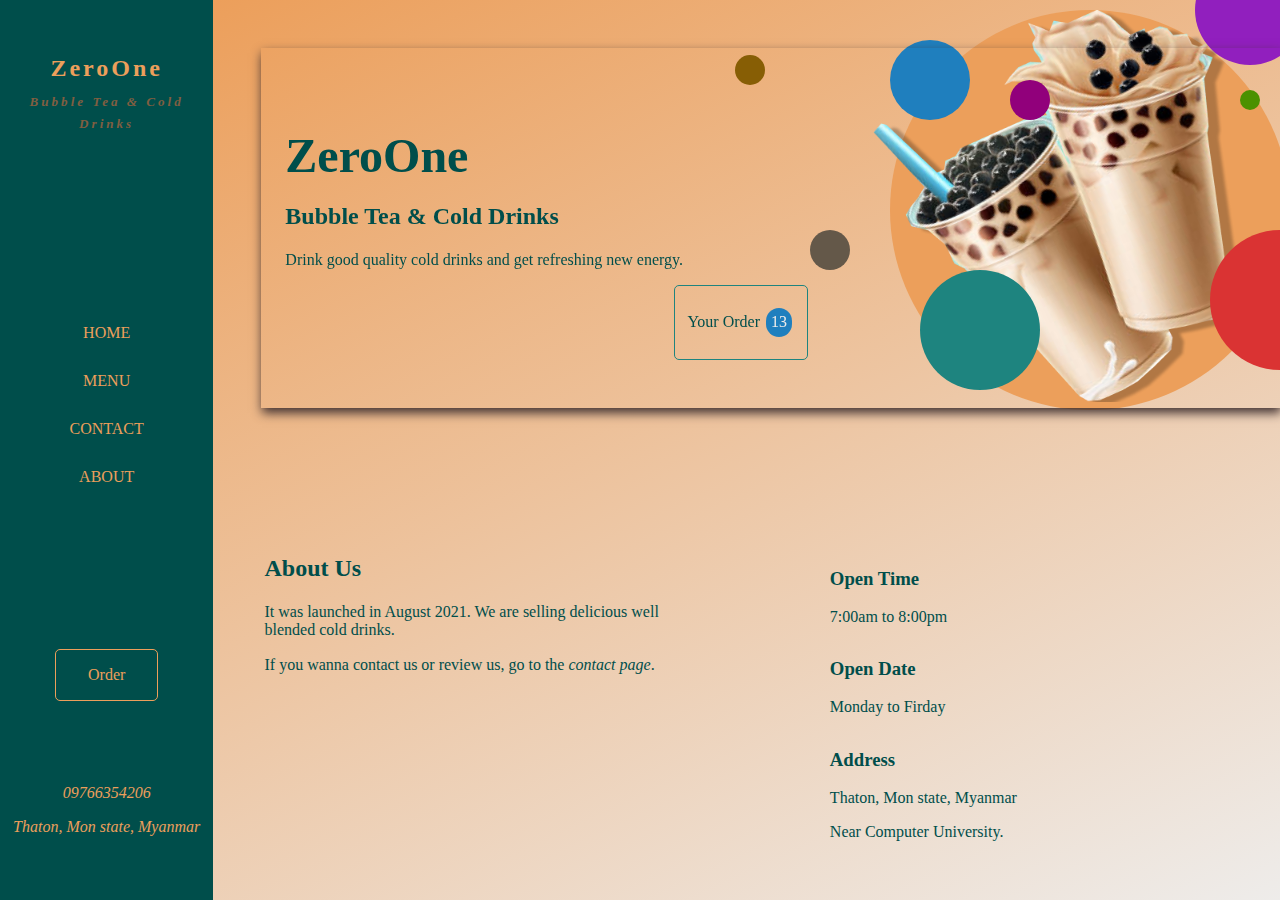
==== pages/about.html @ 02f77d65 "Static website with a little Javascript" ====
<!DOCTYPE html>
<html lang="en">
<head>
    <meta charset="UTF-8">
    <meta http-equiv="X-UA-Compatible" content="IE=edge">
    <meta name="viewport" content="width=device-width, initial-scale=1.0">
    <link rel="stylesheet" href="../styles/normalize.css">
    <link rel="stylesheet" href="../styles/style.css">
    <link rel="stylesheet" href="../styles/about.css">
    <title>OneZero Bubble Tea | About Us</title>
    <script src="../js/canvas.js" defer></script>
    <script src="../js//toggle_nav.js" defer></script>
</head>
<body>
    <nav>
        <h3 class="shop-logo">
            <strong class="shop-name">ZeroOne</strong><br>
            <em class="shop-subname">Bubble Tea & Cold Drinks</em>
        </h3>
        <ul class="navbar-list">
            <li><a href="../index.html">Home</a></li>
            <li><a href="menu.html">Menu</a></li>
            <li><a href="contact.html">Contact</a></li>
            <li><a href="#">About</a></li>
        </ul>
        <div>
            <a href="#" class="nav-order-btn">Order</a>
        </div>
        <address>
            <p><a href="tel:09766354206">09766354206</a></p>
            <p>Thaton, Mon state, Myanmar</p>
        </address>
    </nav>
    <button class="nav-btn">&gt;</button>
    <main>
        <header>
            <div class="header-container">
                <h1>ZeroOne</h1>
                <h2>Bubble Tea & Cold Drinks</h2>
                <p>Drink good quality cold drinks and get refreshing new energy.</p>
                <div>
                    <a class="order-btn btn" href="#">Your Order <span class="indicator">13</span></a>
                </div>
            </div>
            <canvas id="header-canvas"></canvas>
        </header>
        <section class="container">
            <div>
                <section>
                    <h2>About Us</h2>
                    <p>
                        It was launched in August 2021. We are selling delicious well blended cold drinks. 
                    </p>
                    <p>
                        If you wanna contact us or review us, go to the <a href="./contact.html"><em>contact page</em></a>. 
                    </p>
                </section>
                <section class="info-container">
                    <article>
                        <h3>Open Time</h3>
                        <p>
                            <time datetime="07:00">7:00am</time> to <time datetime="19:00">8:00pm</time>
                        </p>
                    </article>
                    <article>
                        <h3>Open Date</h3>
                        <p>
                            Monday to Firday
                        </p>
                    </article>
                    <article>
                        <h3>Address</h3>
                        <p>
                            Thaton, Mon state, Myanmar
                        </p>
                        <p>
                            Near Computer University.
                        </p>
                    </article>
                </section>
            </div>

            <div class="extr">
                <section class="hightLight-container">
                    <div>
                        <p>We use <em>good quality</em> integration and you will feel good beacause it is kept clean and fresh.</p>
                    </div>
                    <div>
                        <p>We are <em>free</em> delivering your order  within <strong>Thaton city</strong>.</p>
                    </div>
                    <div>
                        <p>Our focus is on customer satisfaction. And We put the <em>customer first</em>.</p>
                    </div>
                </section>
                <section class="extr-image-container">
                    <div class="first">
                        <img src="../assets/images/straw-milk-tea.jpg" alt="">
                    </div>
                    <div class="second">
                        <img src="../assets/images/image1.jpg" alt="">
                    </div>
                    <div class="center">

                    </div>
                    <div class="third">
                        <img src="../assets/images/image2.jpg" alt="">
                    </div>
                    <div class="fourth">
                        <img src="../assets/images/thai-green-tea.jpg" alt="">
                    </div>
                </section>
            </div>
           
            <section class="review-container">
                <h2>Review From Customers</h2>
                <section>
                    <div><button class="btn">&lt;</button></div>
                    <article class="review-content back-color-2">
                        <p>
                            The services of your Cold drinks shop is extremely perfect. I feel comfort and satisfied. Your drinks are fit with me.
                        </p>
                        <span>Aung Myo Khant</span>
                    </article>
                    <div><button class="btn">&gt;</button></div>
                </section>
            </section>
            <section class="image-container back-color-1">
                <img src="../assets/images/image2.jpg" alt="">
                <img src="../assets/images/image1.jpg" alt="">
                <img src="../assets/images/image2.jpg" alt="">
                <img src="../assets/images/image1.jpg" alt="">
            </section>
        </section>
        <footer>
            <article>
                <h3>Contact Us</h3>
                <address>
                    <ul>
                        <li><a href="tel:09766354206">09766354206</a></li>
                        <li>Thaton, Mon state, Myanmar</li>
                        <li></li>
                    </ul>
                </address>
            </article>
            <article>
                <h3 class="shop-logo">
                    <strong class="shop-name">ZeroOne</strong><br>
                    <em class="shop-subname">Bubble Tea & Cold Drinks</em>
                </h3>
                <p>
                    Drink good quality cold drinks and get refreshing new energy.
                </p>
            </article>
            <article>
                <h3>Navigation</h3>
                <ul class="footer-nav-list">
                    <li><a href="../index.html">Home</a></li>
                    <li><a href="menu.html">Menu</a></li>
                    <li><a href="menu.html">Contact</a></li>
                    <li><a href="#">About</a></li>
                </ul>
            </article>
        </footer>
    </main>
</body>
</html>
---- styles/style.css ----
/* || general styel */

* {
    box-sizing: border-box;
}

html {
    min-height: 100vh;
}

body {
    max-height: 100vh;
    max-width: 100%;
}

ul, ol {
    margin: 0;
    padding: 0;
    list-style-type: none;
}

a {
   text-decoration: none;
   color: rgba(0, 78, 75, 1);
}

a:focus {
    color: rgba(0, 0, 0, 1);
}

a:hover {
    color: rgba(0, 0, 0, 1);
}

a:active {
    outline: none;
    color: rgba(123, 181, 171, 1);
}

/* || layout */

body {
    display: grid;
    grid-template-columns: 1fr 5fr;
    position: relative;
}

main {
    display: grid;
    grid-template-rows: repeat(3, 1fr);
    max-height: 100vh;
    overflow: auto;
}

nav, .nav-open {
    height: 100vh;
    display: grid; 
    grid-template-rows: 2fr 5fr 1fr 2fr;
}

/* || Header and Main Navigation */

/* For Main */
main {
    background-color: rgba(236, 159, 91, 1);
    background: linear-gradient(335deg, rgba(238, 236, 234,1) 0.05%, rgba(236, 159, 91, 1) 99.95%); 
}

section.container {
    color: rgba(0, 78, 75, 1);
}

/* For Nav bar */
nav {
    text-align: center;
    align-items: center;
    background-color: rgba(0, 78, 75, 1);
    color: rgba(236, 159, 91, 1);
}

nav  a {
    color: rgba(236, 159, 91, 1);
}

.navbar-list {
    line-height: 3;
    text-transform: uppercase;
}

.nav-order-btn {
    display: inline-block;
    padding: 1rem 2rem;
    border: 1px solid rgba(236, 159, 91, 1);
    border-radius: 5px;
}

.nav-order-btn:hover, .nav-order-btn:focus {
    border-color: rgba(236, 159, 91, 1);
    background: rgba(236, 159, 91, 1);
}

.nav-order-btn:active {
    border-color: rgba(123, 181, 171, 1);
}

.nav-btn {
    width: 0;
    display: none;
}

@media  screen and (max-width: 1007px) {
    body {
        grid-template-columns: 1fr;
    }

    nav {
        width: 0;
        height: 0;
        visibility: hidden;
    }

    .nav-btn {
        z-index: 3;
        display: block;
        position: absolute;
        top: .5rem;
        left: 0;
        width: 2.5rem;
        padding: 20px 5px 20px 0px;
        line-height: 1.6;
        background-color: rgba(255, 255, 255, .5);
        color:rgba(30, 132, 127, 1);
        box-shadow: 1px 5px 10px rgba(65, 50, 50, 1);
        font-weight: bolder;
        text-align: center;
        border-top-right-radius: 2.5rem;
        border-bottom-right-radius: 2.5rem;
    }

    .nav-btn:hover, .nav-btn:focus {
        background-color: rgba(255, 255, 255, 1);
    }

    .nav-btn:active {
        background-color: rgba(65, 50, 50, 1);
    }
}

.nav-open {
    width: 280px;
    visibility: unset;
    position: absolute;
    top: 0;
    left: 0;
    z-index: 20;
}

.nav-btn-close {
    width: 0;
    display: none;
}

/* For header */
header {
    max-width: 100%;
    position: relative;
}

.header-container {
    color: rgba(0, 78, 75, 1);
    /* background: rgba(223, 203, 186, .2); */
    margin: 3rem;
    margin-right: 0;
    padding: 3rem 1.5rem;
    box-shadow: 1px 5px 10px rgba(65, 50, 50, 1);
    position: relative;
    top: 0;
    left: 0;
    z-index: 10;
}

.header-container > h1 {
    font-size: 3em;
    margin-bottom: 0.3em;
}

.header-container > p {
    width: 60%;
    font-size: 100%;
}

.indicator {
    display: inline-block;
    padding: 5px;
    margin: 2px;
    color: rgba(238, 236, 234,1);
    background: rgba(31, 127, 190, 1);
    border-radius: 100em;
}

.header-container div {
    position: sticky;
    top: 0;
    left: 0;
}

.header-container .order-btn {
    margin-inline-start: 40%;
}

canvas#header-canvas {
    position: absolute;
    top: 0;
    right: 0;
}

/* .circle-1, .circle-2, .circle-3, .circle-4, .circle-5 {
    content: "";
    position: absolute;
    z-index: inherit;
}

.circle-1 {
    top: 20em;
    right: 14em;
    width: 8em;
    height: 8em;
    background-color: rgba(30, 132, 127, .5);
    border-radius: 8em;
}

.circle-2 {
    top: 14em;
    right: 24em;
    width: 5em;
    height: 5em;
    background-color: rgba(218, 51, 51, .5);
    border-radius: 5em;
}

.circle-3 {
    top: 19em;
    right: 0em;
    width: 7em;
    height: 7em;
    background-color: rgba(31, 127, 190, .5);
    border-radius: 7em;
}

.circle-4 {
    top: 8em;
    right: 15em;
    width: 3em;
    height: 3em;
    background-color: rgba(224, 37, 84, 0.5);
    border-radius: 3em;
}

.circle-5 {
    top: 1em;
    right: 0;
    width: 4em;
    height: 4em;
    background-color: rgba(145, 31, 190, .5);
    border-radius: 4em;
} */

/* @media screen and (min-width: 891px) {
    header {
        width: 100%;
        min-height: 456px;
        background: url(assert/images/header.jpg) no-repeat;
        background-size: cover;
    }
}

@media screen and (max-width: 890px) {
    header {
        width: 100%;
        min-height: 456px;
        background: url(assert/images/header2.jpg) no-repeat;
        background-size: cover;
    }
} */

/* Per page */
.container h4, .container h2, .container h1 {
    color: rgba(0, 78, 75, 1);
}

/* For footer */
footer {
    display: flex;
    flex-flow: row wrap;
    color: rgba(0, 78, 75, 1);
}

footer a {
    color: rgba(0, 78, 75, 1);
}

footer > article {
    flex: 1 300px;
    padding: 10px 20px;
    margin: 20px;
    text-align: center;
}

footer > article:nth-child(2),footer >  article:nth-child(3) {
    border-left: 1px solid rgba(65, 50, 50, 1);
}

footer li {
    line-height: 2;
}

.footer-nav-list {
    line-height: 2;
    text-transform: uppercase;
}

@media screen and (max-width: 1223px) {
    footer > article:nth-child(3) {
        border-left: unset;
    }
}

@media screen and (max-width: 679px) {
    footer > article:nth-child(2) {
        border-left: unset;
    }
}

/* Utility */
strong.shop-name {
    font-size: 1.5rem;
    display: inline-block;
    margin: 0.3em;
}

em.shop-subname {
    color: rgba(128, 94, 65, 1);
    font-size: 70%;
}

h3.shop-logo {
    letter-spacing: 3px;
}

.btn {
    display: inline-block;
    color: rgba(0, 78, 75, 1);
    border: 1px solid rgba(30, 132, 127, 1);
    border-radius: 5px;
}

.btn:hover, .btn:focus {
    border-color: rgba(30, 132, 127, 1);
    color:rgba(0, 0, 0, 1);
    background: rgba(30, 132, 127, 1);
}

.btn:active {
    border-color: rgba(123, 181, 171, 1);
    color:rgba(123, 181, 171, 1);
}

.btn-danger {
    color: rgba(78, 5, 0, 1);
    border: 1px solid rgba(78, 5, 0, 1);
    background-color: unset;
    padding: 5px 5px;
}

.btn-danger:hover, .btn-danger:focus {
    background-color: rgb(194, 18, 6);
}

.btn-primary {
    color: rgba(0, 78, 75, 1);
    border: 1px solid rgba(30, 132, 127, 1);
    background-color: unset;
    padding: 5px 5px;
}

.text-format-1 {
    letter-spacing: 1px;
    word-spacing: 2.5px;
    line-height: 2;
}

.order-btn {
    padding: 20px 1vw;
}

.small-order-btn {
    padding: 10px 1vw;
}

.form-btn {
    padding: 10px 15px;
    background: rgba(236, 159, 91, 1);
    line-height: 1.5;
    margin-block: 10px;
}

.back-color-1 {
    background-color: rgb(255, 216, 184);
}

.back-color-2 {
    background-color: rgb(228, 201, 179);
}

.make-btn {
    cursor: pointer;
}
---- styles/about.css ----
section.container {
    margin-block: 2rem;
}

section.container > div:nth-child(1) {
    display: flex;
    flex-flow: row wrap;
    margin-block: 3rem;
}

section.container > div:nth-child(1) > section {
    margin-inline: 4vw;
    flex: 1 300px;
}

.info-container > article {
    margin: 2rem;
}

/* Extra */
.extr {
    width: 100%;
    height: 40rem;
    margin: 0;
    background-color: rgba(65, 50, 50, 1);
    margin-block-end: 800px;
}

/* HightLight */
.hightLight-container {
    height: 18rem;
    text-align: center;
    color: rgba(255, 255, 255, 1);
    display: flex;
    flex-flow: row wrap;
    align-items: center;
    justify-content: space-between;
}

.hightLight-container > div {
    flex: 1 200px;
    margin-inline: 6vw;
}

/* Extra Image */

.extr-image-container {
    display: grid;
    grid-template-columns: repeat(3, 320px);
    grid-template-rows: repeat(3, 320px);
    gap: 10px;
    width: 80%;
    margin: 0 auto;
    justify-content: center;
}

.first {
    grid-row: 1 / 3;
    grid-column: 1;
}

.second {
    grid-row: 1;
    grid-column: 2 / 4;
}

.center {
    grid-row: 2;
    grid-column: 2;
    background-color: black;
}

.third {
    grid-row: 3;
    grid-column: 1 / 3;
}

.fourth {
    grid-row: 2 / 4;
    grid-column: 3;
}

.extr-image-container img {
    width: 100%;
    height: 100%;
    object-fit: cover;
}

/* Review */
.review-container, .review-container > div {
    margin-inline: 1rem;
    margin-block: 5rem;
}

.review-container > section {
    display: flex;
    margin-block: 3rem;
}

.review-container > section > div {
    flex: 1;
    align-self: center;
    text-align: center;
}

button.btn {
    background-color: unset;
    padding: 1rem;
    border-radius: 50%;
}

.review-content {
    flex: 5;
    margin: 0 auto;
    text-align: center;
    width: 80%;
    padding: 5vh 1vw;
    border-top-left-radius: 30px;
    border-bottom-right-radius: 30px;
}

.review-content span {
    color: rgba(128, 94, 65, 1);
}

.image-container {
    display: flex;
    flex-flow: row wrap;
}

.image-container img {
    flex: 1 336px;
    padding: 1vw;
    width: 100%;
}
/* 
.image-container img:hover {
    scale: 1.5;
    margin: 0;
} */

@media screen and (max-width: 1223px) {
    .extr {
        margin-block-end: 400px;
    }

    .extr-image-container {
        grid-template-columns: repeat(3, 192px);
        grid-template-rows: repeat(3, 192px);
    }
}

@media  screen and (max-width: 600px) {
    .extr {
        margin-block-end: 0;
    }

    .extr-image-container {
        display: none;
        width: 0;
        height: 0;
    }

    .hightLight-container {
        height: 100%;
    }
}
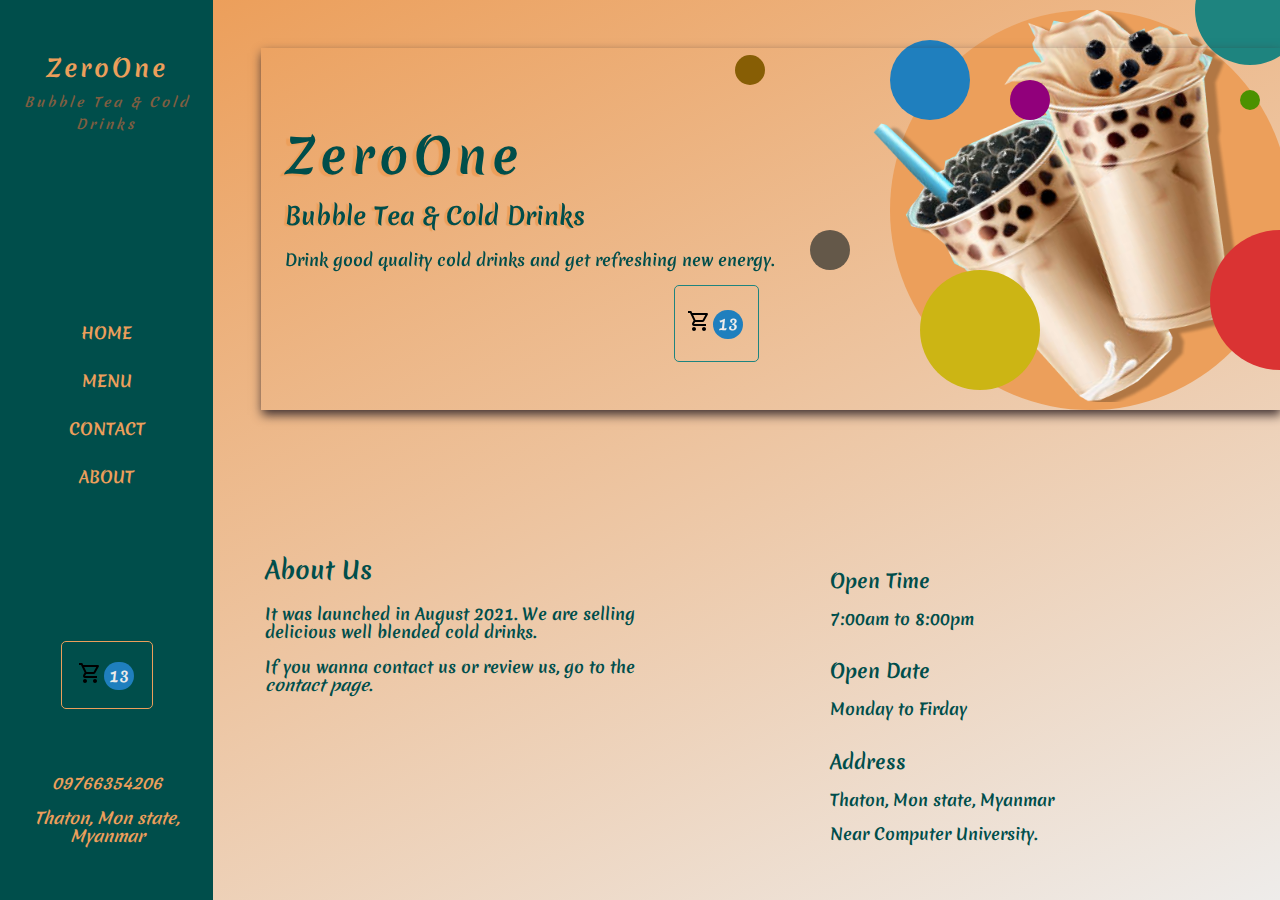
==== commit 6eaa6699: "Static pages changed font-family" ====
--- a/pages/about.html
+++ b/pages/about.html
@@ -24,7 +24,7 @@
             <li><a href="#">About</a></li>
         </ul>
         <div>
-            <a href="#" class="nav-order-btn">Order</a>
+            <a href="./cart.html" class="nav-order-btn" title="Order Cart"><img class="icons" src="../assets/icons/shopping_cart_black_24dp.svg"><span class="indicator">13</span></a>
         </div>
         <address>
             <p><a href="tel:09766354206">09766354206</a></p>
@@ -39,7 +39,7 @@
                 <h2>Bubble Tea & Cold Drinks</h2>
                 <p>Drink good quality cold drinks and get refreshing new energy.</p>
                 <div>
-                    <a class="order-btn btn" href="#">Your Order <span class="indicator">13</span></a>
+                    <a class="order-btn btn" href="./cart.html" title="Order Cart"><img class="icons" src="../assets/icons/shopping_cart_black_24dp.svg"><span class="indicator">13</span></a>
                 </div>
             </div>
             <canvas id="header-canvas"></canvas>
--- a/styles/style.css
+++ b/styles/style.css
@@ -1,7 +1,13 @@
 /* || general styel */
+
+@font-face {
+    font-family: 'Merienda';
+    src: url("../assets/font/Merienda-Bold.ttf");
+  }
 
 * {
     box-sizing: border-box;
+    font-family: 'Merienda', cursive;
 }
 
 html {
@@ -89,7 +95,7 @@
 
 .nav-order-btn {
     display: inline-block;
-    padding: 1rem 2rem;
+    padding: 1rem 1rem;
     border: 1px solid rgba(236, 159, 91, 1);
     border-radius: 5px;
 }
@@ -168,7 +174,7 @@
 
 .header-container {
     color: rgba(0, 78, 75, 1);
-    /* background: rgba(223, 203, 186, .2); */
+    /* background: rgba(223, 203, 186, .3); */
     margin: 3rem;
     margin-right: 0;
     padding: 3rem 1.5rem;
@@ -182,11 +188,17 @@
 .header-container > h1 {
     font-size: 3em;
     margin-bottom: 0.3em;
+    letter-spacing: 0.1em;
+    text-shadow: -4px 2px 1px rgba(236, 159, 91, 1);
 }
 
 .header-container > p {
     width: 60%;
     font-size: 100%;
+}
+
+.header-container > h2 {
+    text-shadow: -3px 1px 1px rgba(236, 159, 91, 1);
 }
 
 .indicator {
@@ -414,4 +426,10 @@
 
 .make-btn {
     cursor: pointer;
+}
+
+/* Icons */
+.icons {
+    position: relative;
+    bottom: -3px;
 }